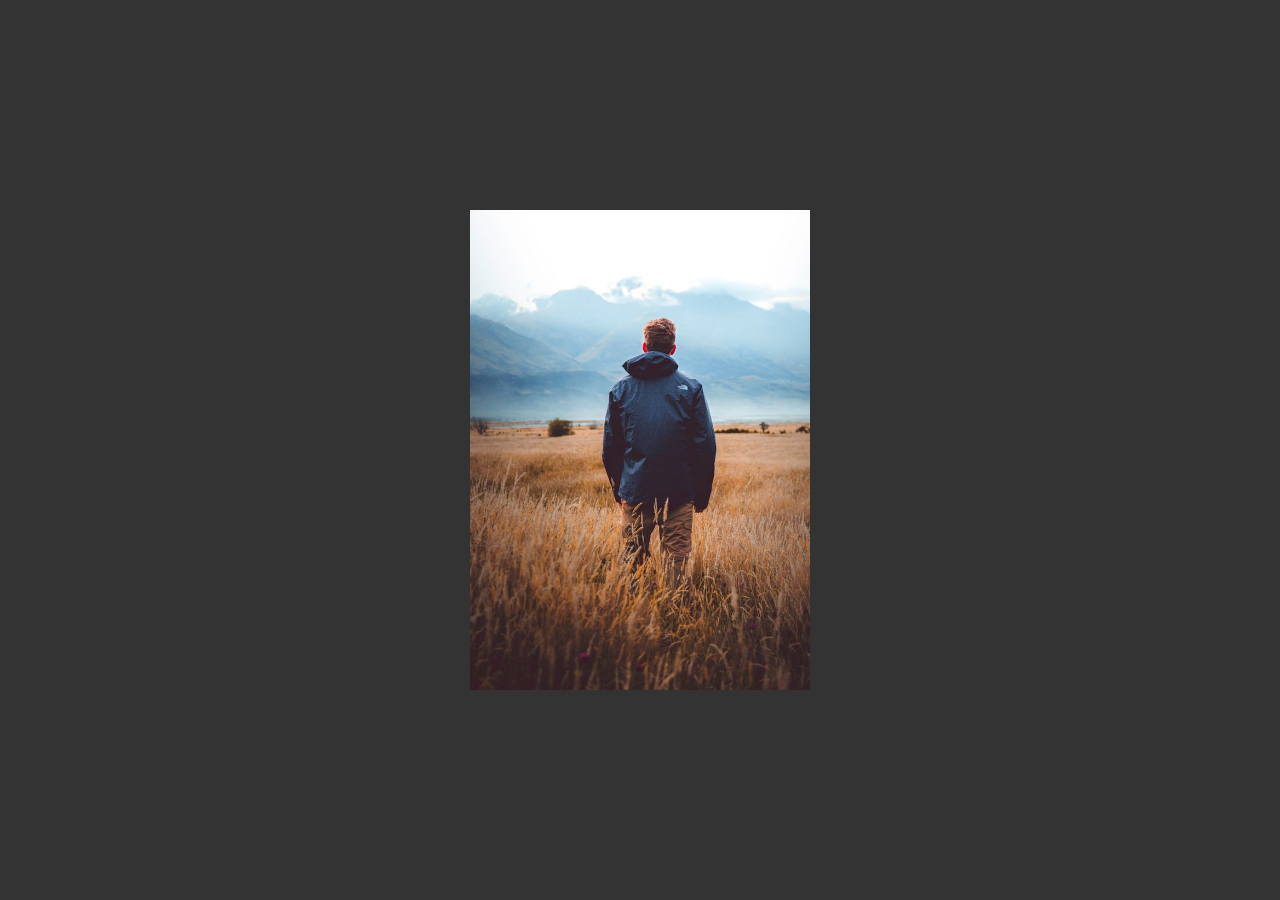
==== index.html @ c8d1ed9b "test" ====
<!DOCTYPE html>
<html lang="ru" dir="ltr">
  <head>
    <meta charset="utf-8">
    <title></title>
    <link rel="stylesheet" href="./css/style1.css">
    <link rel="stylesheet" href="https://use.fontawesome.com/releases/v5.3.1/css/all.css">
  </head>
  <body>

    <div class="card middle">
      <div class="front">
        <img src="img/img.jpg" alt="">
      </div>
      <div class="back">
        <div class="back-content middle">
          <h2>DarkCode</h2>
          <span>Youtube Channel</span>
          <div class="sm">
            <a href="#"><i class="fab fa-facebook-f"></i></a>
            <a href="#"><i class="fab fa-twitter"></i></a>
            <a href="#"><i class="fab fa-youtube"></i></a>
            <a href="#"><i class="fab fa-instagram"></i></a>
          </div>
        </div>
      </div>
    </div>



  </body>
</html>
---- css/style1.css ----
* {
  margin: 0;
  padding: 0;
  text-decoration: none;
  font-family: "montserrat";
}

body {
  background: #333;
}

.middle {
  position: absolute;
  top: 50%;
  left: 50%;
  transform: translate(-50%,-50%);
}

.card {
  cursor: pointer;
  width: 340px;
  height: 480px;
}

.front, .back {
  width: 100%;
  height: 100%;
  overflow: hidden;
  backface-visibility: hidden;
  position: absolute;
  transition: transform .4s linear;
}

.front img {
  height: 100%;
}

.front {
  transform: perspective(600px) rotateY( 0deg);
}

.back {
  background: #f1f1f1;
  transform: perspective(600px) rotateY(180deg);
}

.back-content {
  color: #2c3e50;
  text-align: center;
  width: 100%;
}

.sm {
  margin: 20px 0;
}

.sm a {
  display: inline-flex;
  width: 40px;
  height: 40px;
  justify-content: center;
  align-items: center;
  color: #2c3e50;
  font-size: 18px;
  transform: 0.4s;
  border-radius: 50%;
}

.sm a:hover {
  background: #2c3e50;
  color: white;
}

.card:hover > .front {
  transform: perspective(600px) rotateY(-180deg);
}

.card:hover > .back {
  transform: perspective(600px) rotateY(0deg);
}
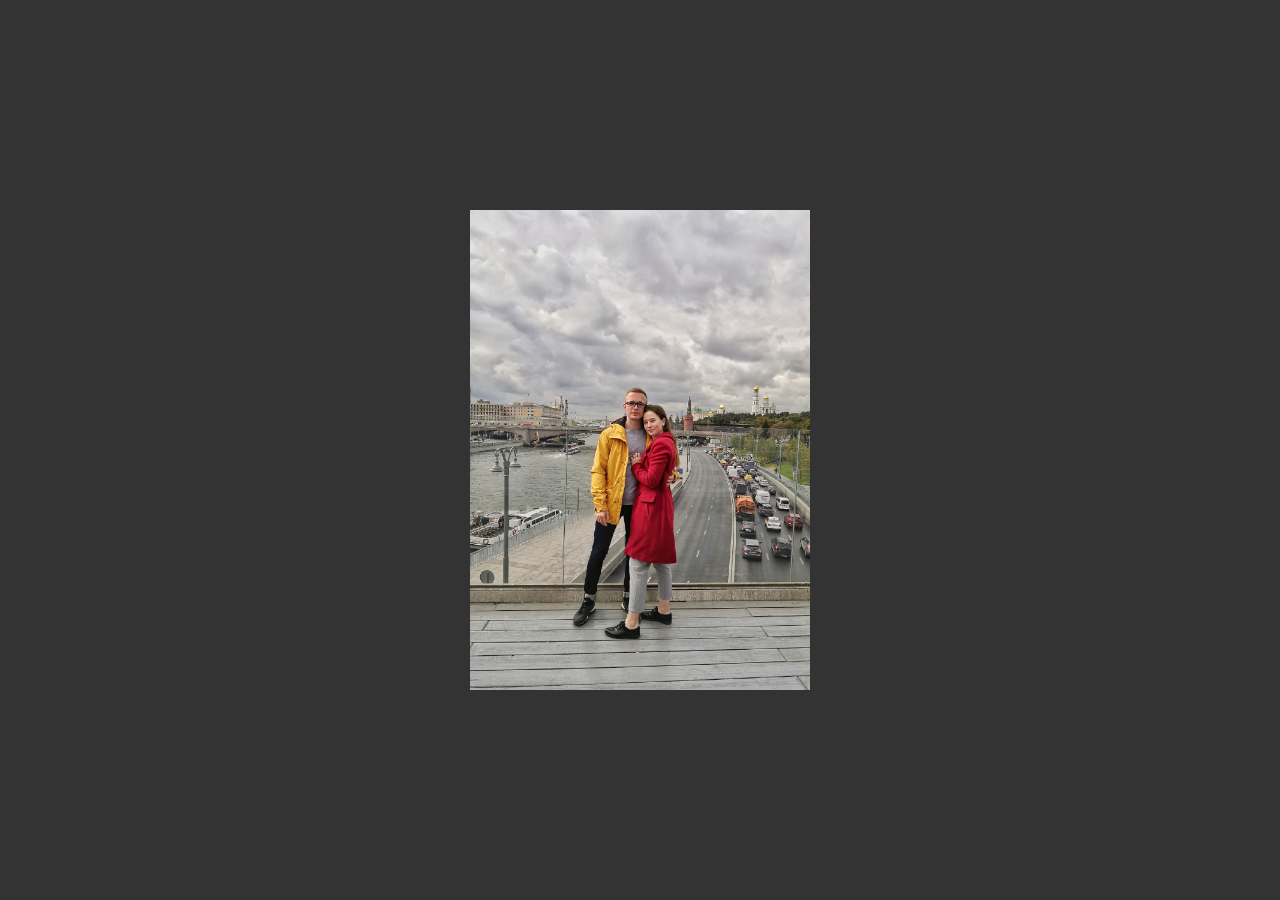
==== commit 4b7ebb64: "аывфа" ====
--- a/index.html
+++ b/index.html
@@ -10,17 +10,19 @@
 
     <div class="card middle">
       <div class="front">
-        <img src="img/img.jpg" alt="">
+        <img src="img/photo.jpg" alt="">
       </div>
       <div class="back">
         <div class="back-content middle">
-          <h2>DarkCode</h2>
-          <span>Youtube Channel</span>
+                   <div class="d18 back-content middle"></div>
+          <div class="text">
+          <h2>Таюха, жопка моя))</h2>
+          <h1>С Днем Рождения!!!</h1>
+          <span>Продолжай быть тем лучиком в моей жизни, который любит и поддерживает меня. Обожаю тебя в любом твоем состоянии, когда ты радуешься или грустишь, злишься или печалишься. Красотка моя, будь счастливой, радостной, здоровой и стань миллионершей как ты этого желаешь)<br> С твоим днем тебя!!</span>
+          </div>
           <div class="sm">
-            <a href="#"><i class="fab fa-facebook-f"></i></a>
-            <a href="#"><i class="fab fa-twitter"></i></a>
-            <a href="#"><i class="fab fa-youtube"></i></a>
-            <a href="#"><i class="fab fa-instagram"></i></a>
+            <a href="https://vk.com/taiska2000"><i class="fab fa-vk"></i></a>
+            <a href="https://www.instagram.com/taiska2000/"><i class="fab fa-instagram"></i></a>
           </div>
         </div>
       </div>
--- a/css/style1.css
+++ b/css/style1.css
@@ -7,6 +7,11 @@
 
 body {
   background: #333;
+}
+
+span {
+  display: inline-flex;
+  width: 98%;
 }
 
 .middle {
@@ -77,4 +82,32 @@
 
 .card:hover > .back {
   transform: perspective(600px) rotateY(0deg);
+}
+
+.d18 {
+  margin-top: 50px;
+  position: relative;
+  width: 100px; 
+  height: 80px;
+  display: flex;
+  justify-content: center;
+  align-items: center;
+}
+.d18:before, 
+.d18:after {
+  content: "";
+  position: absolute; 
+  left: 50px; 
+  top: 0;
+  width: 50px; 
+  height: 80px;
+  background: #EE4156;
+  border-radius: 50px 50px 0 0;
+  transform: rotate(-45deg); 
+  transform-origin: 0 100%;
+}
+.d18:after {
+  left: 0;
+  transform: rotate(45deg); 
+  transform-origin: 100% 100%;
 }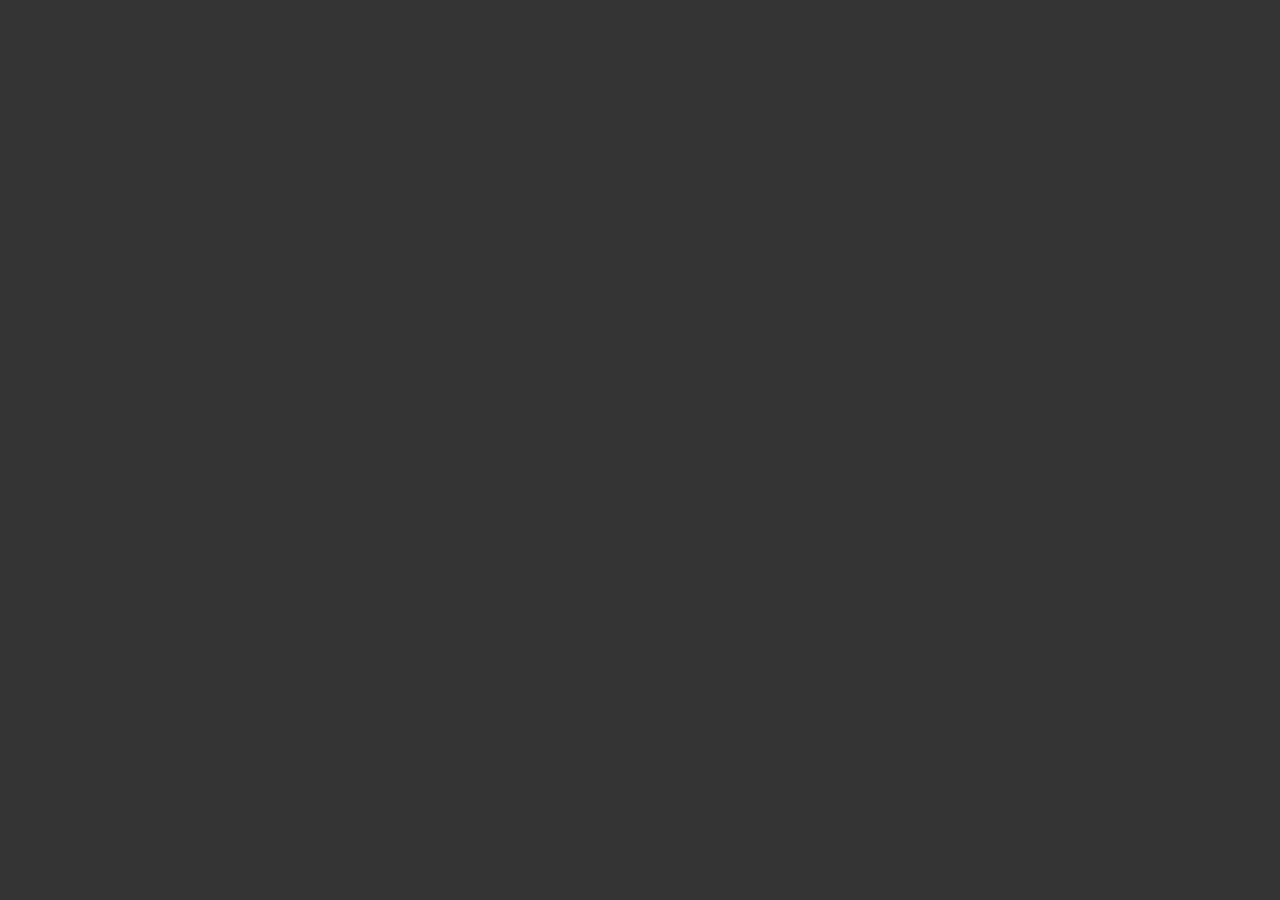
==== commit a35f8cc1: "lost" ====
--- a/index.html
+++ b/index.html
@@ -16,13 +16,13 @@
         <div class="back-content middle">
                    <div class="d18 back-content middle"></div>
           <div class="text">
-          <h2>Таюха, жопка моя))</h2>
-          <h1>С Днем Рождения!!!</h1>
-          <span>Продолжай быть тем лучиком в моей жизни, который любит и поддерживает меня. Обожаю тебя в любом твоем состоянии, когда ты радуешься или грустишь, злишься или печалишься. Красотка моя, будь счастливой, радостной, здоровой и стань миллионершей как ты этого желаешь)<br> С твоим днем тебя!!</span>
+          <h2>Заголовок</h2>
+          <h1>Заголовок</h1>
+          <span>текст</span>
           </div>
           <div class="sm">
-            <a href="https://vk.com/taiska2000"><i class="fab fa-vk"></i></a>
-            <a href="https://www.instagram.com/taiska2000/"><i class="fab fa-instagram"></i></a>
+            <a href="№"><i class="fab fa-vk"></i></a>
+            <a href="№"><i class="fab fa-instagram"></i></a>
           </div>
         </div>
       </div>
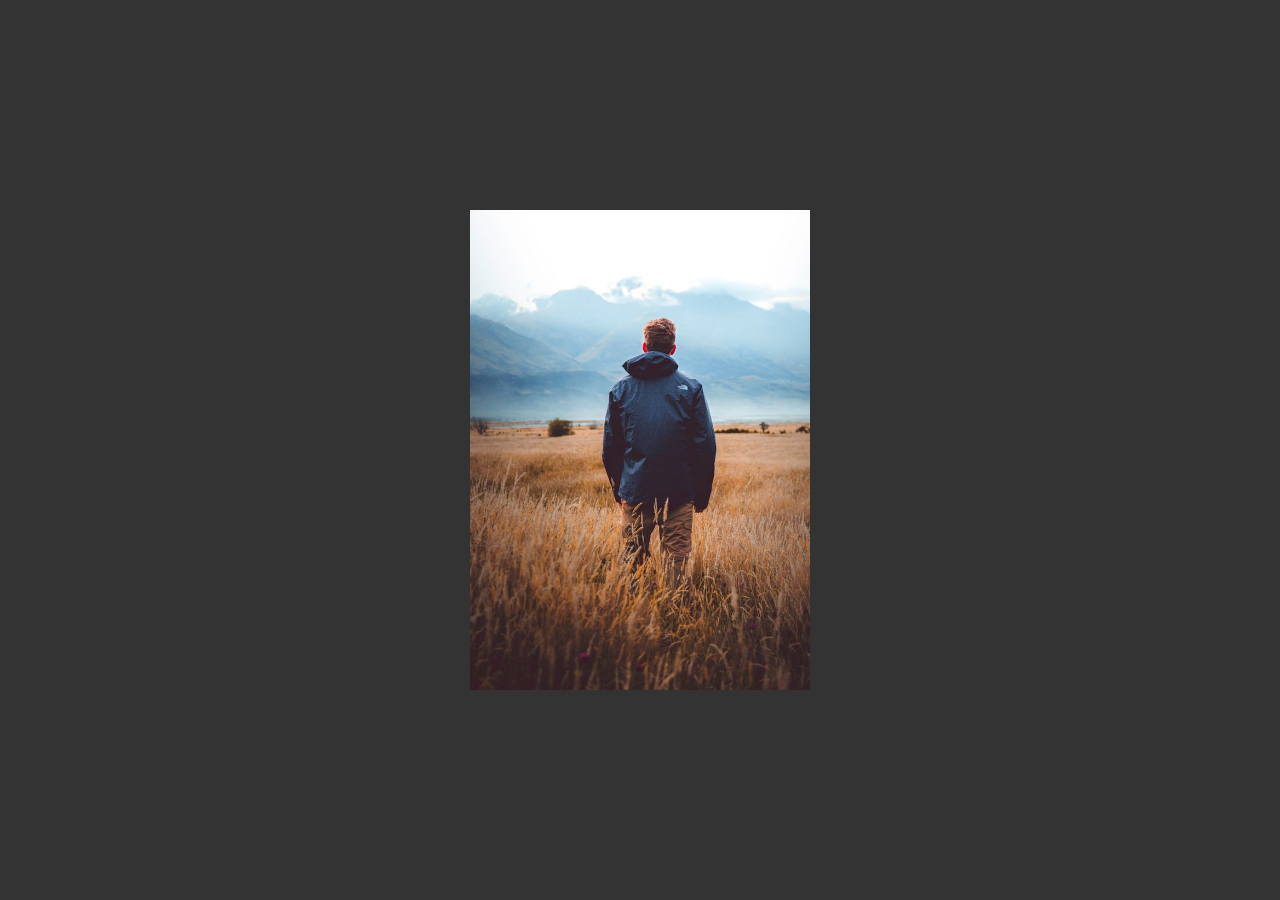
==== commit dd18d627: "lost1" ====
--- a/index.html
+++ b/index.html
@@ -10,7 +10,7 @@
 
     <div class="card middle">
       <div class="front">
-        <img src="img/photo.jpg" alt="">
+        <img src="img/img.jpg" alt="">
       </div>
       <div class="back">
         <div class="back-content middle">
